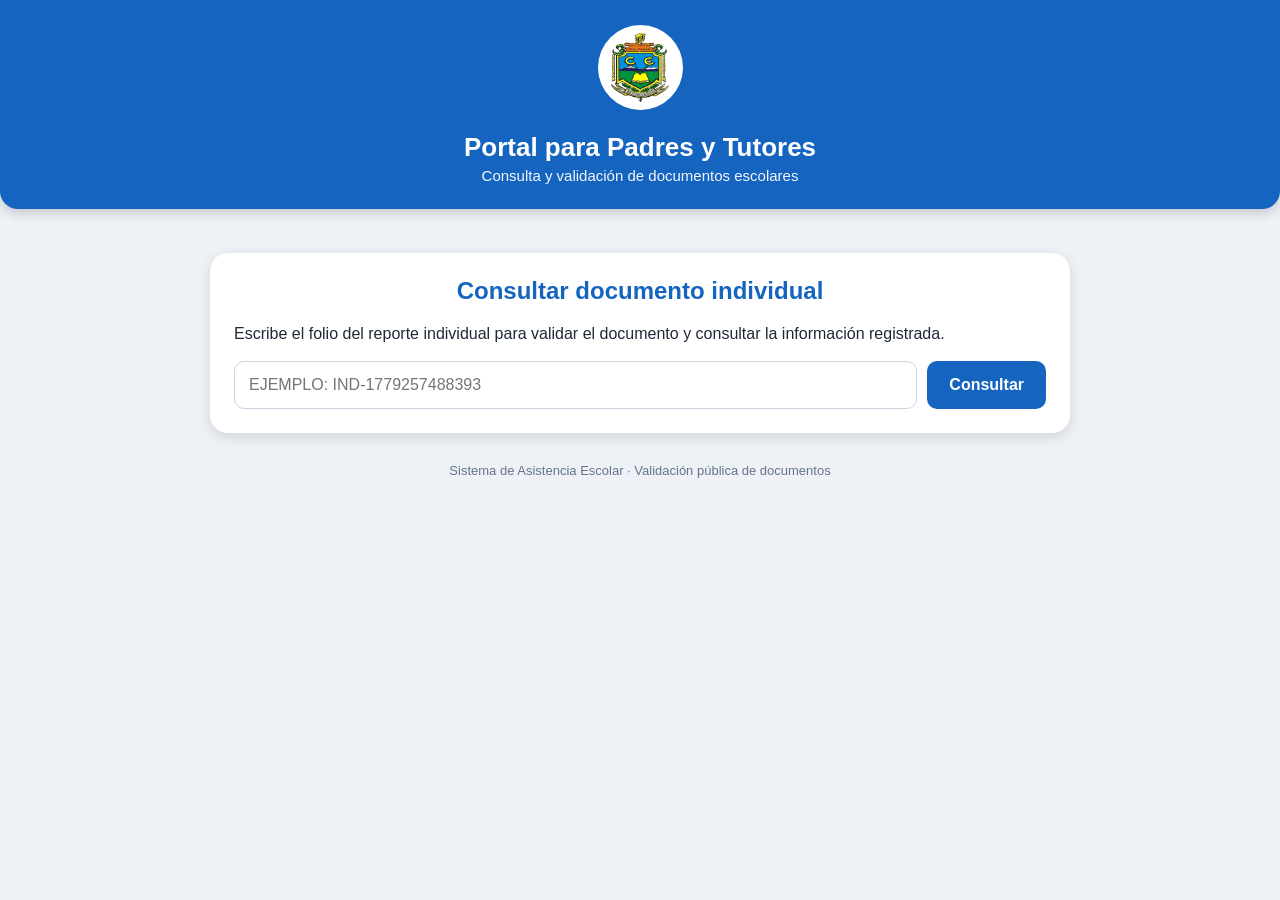
==== portal.html @ acc7adaa "Update API endpoint in portal.html" ====
<!DOCTYPE html>
<html lang="es">
<head>
  <meta charset="UTF-8">
  <title>Portal para Padres | Sistema de Asistencia Escolar</title>
  <meta name="viewport" content="width=device-width, initial-scale=1.0">

  <style>
    *{
      box-sizing:border-box;
    }

    body{
      margin:0;
      font-family:Arial, sans-serif;
      background:#eef2f7;
      color:#1f2937;
    }

    .contenedor{
      max-width:900px;
      margin:0 auto;
      padding:20px;
    }

    .header{
      background:#1565c0;
      color:white;
      padding:25px 20px;
      text-align:center;
      border-radius:0 0 18px 18px;
      box-shadow:0 4px 12px rgba(0,0,0,0.18);
    }

    .header img{
      width:85px;
      height:85px;
      object-fit:contain;
      margin-bottom:10px;
      background:white;
      border-radius:50%;
      padding:8px;
    }

    .header h1{
      margin:8px 0 4px;
      font-size:26px;
    }

    .header p{
      margin:0;
      font-size:15px;
      opacity:0.95;
    }

    .card{
      background:white;
      margin-top:24px;
      padding:24px;
      border-radius:18px;
      box-shadow:0 4px 14px rgba(0,0,0,0.12);
    }

    .card h2{
      margin-top:0;
      color:#1565c0;
      text-align:center;
    }

    .buscador{
      display:flex;
      gap:10px;
      flex-wrap:wrap;
      margin-top:18px;
    }

    input{
      flex:1;
      min-width:240px;
      padding:14px;
      border:1px solid #cbd5e1;
      border-radius:10px;
      font-size:16px;
      text-transform:uppercase;
    }

    button{
      padding:14px 22px;
      border:none;
      border-radius:10px;
      background:#1565c0;
      color:white;
      font-size:16px;
      font-weight:bold;
      cursor:pointer;
    }

    button:hover{
      background:#0d47a1;
    }

    .mensaje{
      margin-top:18px;
      padding:14px;
      border-radius:10px;
      display:none;
      text-align:center;
      font-weight:bold;
    }

    .info{
      background:#e3f2fd;
      color:#0d47a1;
    }

    .error{
      background:#ffebee;
      color:#b71c1c;
    }

    .exito{
      background:#e8f5e9;
      color:#1b5e20;
    }

    .resultado{
      margin-top:20px;
      display:none;
    }

    .validacion{
      text-align:center;
      padding:18px;
      border-radius:14px;
      background:#e8f5e9;
      color:#1b5e20;
      font-size:20px;
      font-weight:bold;
      margin-bottom:18px;
    }

    .datos{
      display:grid;
      grid-template-columns:repeat(auto-fit, minmax(220px, 1fr));
      gap:14px;
    }

    .dato{
      background:#f8fafc;
      padding:16px;
      border-radius:12px;
      border:1px solid #e2e8f0;
    }

    .dato strong{
      display:block;
      color:#1565c0;
      margin-bottom:6px;
      font-size:14px;
    }

    .dato span{
      font-size:16px;
      word-break:break-word;
    }

    .acciones{
      margin-top:22px;
      text-align:center;
    }

    .btn-pdf{
      display:inline-block;
      padding:14px 24px;
      background:#2e7d32;
      color:white;
      text-decoration:none;
      border-radius:10px;
      font-weight:bold;
    }

    .btn-pdf:hover{
      background:#1b5e20;
    }

    .footer{
      text-align:center;
      margin-top:30px;
      color:#64748b;
      font-size:13px;
    }

    @media(max-width:600px){
      .header h1{
        font-size:22px;
      }

      .card{
        padding:18px;
      }

      button{
        width:100%;
      }
    }
  </style>
</head>

<body>

  <div class="header">
    <img src="logo.png" alt="Logo">
    <h1>Portal para Padres y Tutores</h1>
    <p>Consulta y validación de documentos escolares</p>
  </div>

  <div class="contenedor">

    <div class="card">
      <h2>Consultar documento individual</h2>

      <p>
        Escribe el folio del reporte individual para validar el documento
        y consultar la información registrada.
      </p>

      <div class="buscador">
        <input
          type="text"
          id="folio"
          placeholder="Ejemplo: IND-1779257488393">

        <button onclick="consultarFolio()">
          Consultar
        </button>
      </div>

      <div id="mensaje" class="mensaje"></div>

      <div id="resultado" class="resultado">

        <div class="validacion">
          ✅ Documento válido
        </div>

        <div class="datos">

          <div class="dato">
            <strong>Folio</strong>
            <span id="datoFolio"></span>
          </div>

          <div class="dato">
            <strong>Alumno</strong>
            <span id="datoAlumno"></span>
          </div>

          <div class="dato">
            <strong>Grupo</strong>
            <span id="datoGrupo"></span>
          </div>

          <div class="dato">
            <strong>Tipo de documento</strong>
            <span id="datoTipo"></span>
          </div>

          <div class="dato">
            <strong>Fecha</strong>
            <span id="datoFecha"></span>
          </div>

          <div class="dato">
            <strong>Generado por</strong>
            <span id="datoDocente"></span>
          </div>

        </div>

        <div class="acciones">
          <a
            id="btnAbrirPDF"
            class="btn-pdf"
            href="#"
            target="_blank">
            Abrir PDF
          </a>
        </div>

      </div>
    </div>

    <div class="footer">
      Sistema de Asistencia Escolar · Validación pública de documentos
    </div>

  </div>

  <script>
    const API =
      'https://script.google.com/macros/s/AKfycbw3SN0T6jlymJWh9-bST3MFYg4SYyhgJ2XizvouKgomrdUeMs_gqki7uRPgdF3ndsiT/exec';

    function mostrarMensaje(texto, tipo){

      const mensaje =
        document.getElementById('mensaje');

      mensaje.textContent = texto;
      mensaje.className = 'mensaje ' + tipo;
      mensaje.style.display = 'block';
    }

    function ocultarMensaje(){

      const mensaje =
        document.getElementById('mensaje');

      mensaje.style.display = 'none';
      mensaje.textContent = '';
    }

    function formatearFecha(fecha){

      if(!fecha){
        return 'Sin fecha';
      }

      const fechaObj =
        new Date(fecha);

      if(isNaN(fechaObj.getTime())){
        return fecha;
      }

      return fechaObj.toLocaleDateString(
        'es-MX',
        {
          day:'2-digit',
          month:'2-digit',
          year:'numeric'
        }
      );
    }

    async function consultarFolio(){

      const folio =
        document.getElementById('folio')
          .value
          .trim()
          .toUpperCase();

      const resultado =
        document.getElementById('resultado');

      resultado.style.display = 'none';
      ocultarMensaje();

      if(!folio){

        mostrarMensaje(
          'Escribe un folio para consultar.',
          'info'
        );

        return;
      }

      if(!folio.startsWith('IND-')){

        mostrarMensaje(
          'Este portal consulta reportes individuales. El folio debe iniciar con IND-.',
          'info'
        );

        return;
      }

      mostrarMensaje(
        'Consultando documento...',
        'info'
      );

      try{

        const respuesta =
          await fetch(
            API +
            '?accion=validarPDF' +
            '&folio=' +
            encodeURIComponent(folio)
          );

        const datos =
          await respuesta.json();

        if(!datos.encontrado){

          resultado.style.display = 'none';

          mostrarMensaje(
            'Documento no encontrado. Revisa el folio.',
            'error'
          );

          return;
        }

        document.getElementById('datoFolio').textContent =
          datos.folio || folio;

        document.getElementById('datoAlumno').textContent =
          datos.alumno || 'Sin alumno registrado';

        document.getElementById('datoGrupo').textContent =
          datos.grupo || 'Sin grupo';

        document.getElementById('datoTipo').textContent =
          datos.tipo || 'Sin tipo';

        document.getElementById('datoFecha').textContent =
          formatearFecha(datos.fecha);

        document.getElementById('datoDocente').textContent =
          datos.docente || datos.generadoPor || 'Sin dato';

        const btnPDF =
          document.getElementById('btnAbrirPDF');

        if(datos.url){

          btnPDF.href = datos.url;
          btnPDF.style.display = 'inline-block';

        }else{

          btnPDF.style.display = 'none';
        }

        ocultarMensaje();

        resultado.style.display = 'block';

      }catch(error){

        console.error(error);

        resultado.style.display = 'none';

        mostrarMensaje(
          'Error de conexión al consultar el documento.',
          'error'
        );
      }
    }

    document
      .getElementById('folio')
      .addEventListener('keydown', function(event){

        if(event.key === 'Enter'){
          consultarFolio();
        }
      });
  </script>

</body>
</html>
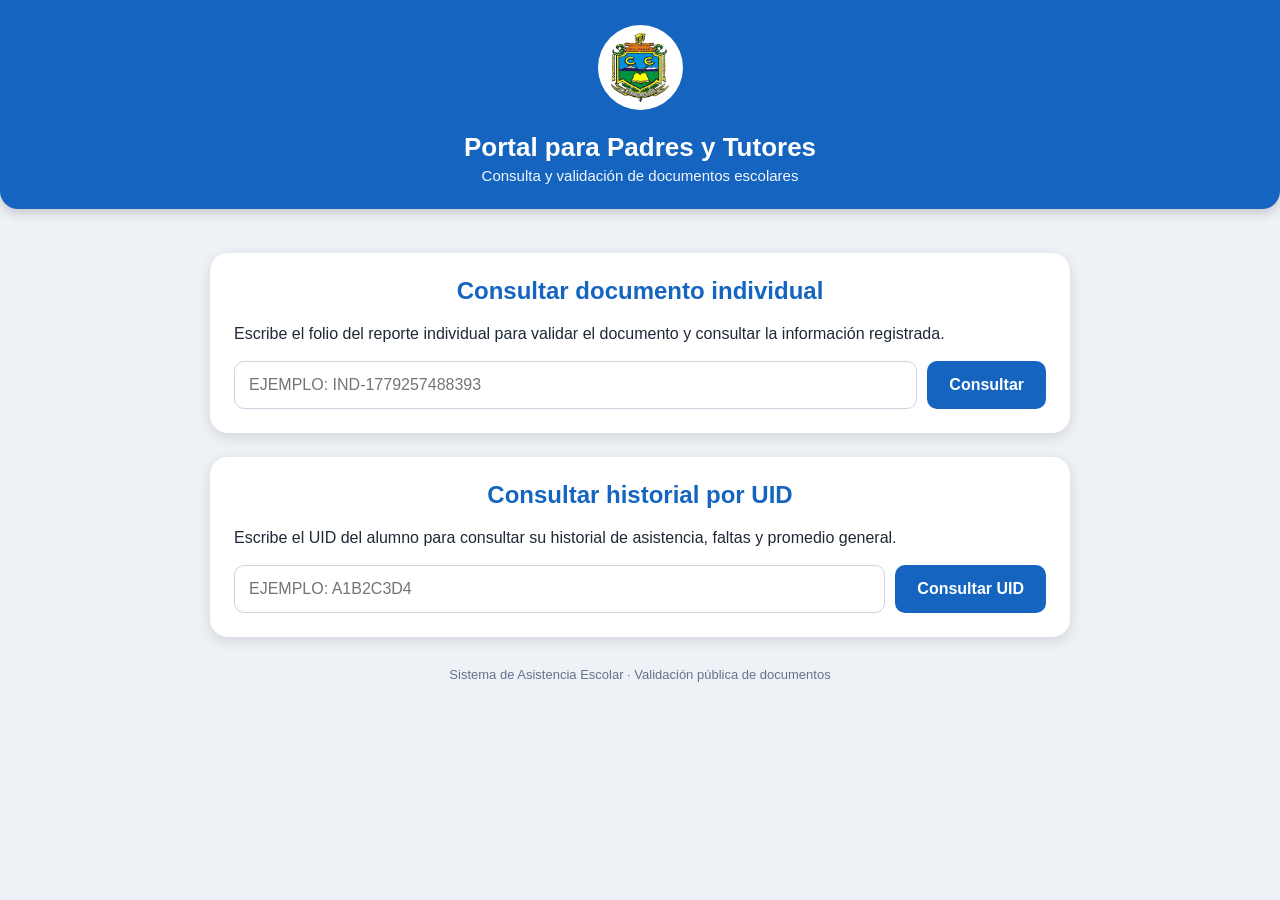
==== commit 4b6de27a: "Add UID consultation feature to portal.html" ====
--- a/portal.html
+++ b/portal.html
@@ -290,6 +290,77 @@
       </div>
     </div>
 
+<div class="card">
+  <h2>Consultar historial por UID</h2>
+
+  <p>
+    Escribe el UID del alumno para consultar su historial de asistencia,
+    faltas y promedio general.
+  </p>
+
+  <div class="buscador">
+    <input
+      type="text"
+      id="uidAlumno"
+      placeholder="Ejemplo: A1B2C3D4">
+
+    <button onclick="consultarUID()">
+      Consultar UID
+    </button>
+  </div>
+
+  <div id="mensajeUID" class="mensaje"></div>
+
+  <div id="resultadoUID" class="resultado">
+
+    <div class="validacion">
+      📘 Historial del alumno
+    </div>
+
+    <div class="datos">
+
+      <div class="dato">
+        <strong>UID</strong>
+        <span id="uidDato"></span>
+      </div>
+
+      <div class="dato">
+        <strong>Alumno</strong>
+        <span id="uidAlumnoDato"></span>
+      </div>
+
+      <div class="dato">
+        <strong>Grupo</strong>
+        <span id="uidGrupoDato"></span>
+      </div>
+
+      <div class="dato">
+        <strong>Asistencias</strong>
+        <span id="uidAsistenciasDato"></span>
+      </div>
+
+      <div class="dato">
+        <strong>Faltas</strong>
+        <span id="uidFaltasDato"></span>
+      </div>
+
+      <div class="dato">
+        <strong>Promedio</strong>
+        <span id="uidPromedioDato"></span>
+      </div>
+
+    </div>
+
+    <h3 style="margin-top:24px; color:#1565c0;">
+      Registros de asistencia
+    </h3>
+
+    <div id="tablaHistorialUID"></div>
+
+  </div>
+</div>
+
+    
     <div class="footer">
       Sistema de Asistencia Escolar · Validación pública de documentos
     </div>
@@ -298,7 +369,7 @@
 
   <script>
     const API =
-      'https://script.google.com/macros/s/AKfycbw3SN0T6jlymJWh9-bST3MFYg4SYyhgJ2XizvouKgomrdUeMs_gqki7uRPgdF3ndsiT/exec';
+      'https://script.google.com/macros/s/AKfycbz8Erd2qt4Ea8fkjc4IddMC4qNx_LyFHqqEnBpmcF-JxG88NvEQdpFg-i9RkdF5KbSt/exec';
 
     function mostrarMensaje(texto, tipo){
 
@@ -462,6 +533,203 @@
           consultarFolio();
         }
       });
+
+function mostrarMensajeUID(texto, tipo){
+
+  const mensaje =
+    document.getElementById('mensajeUID');
+
+  mensaje.textContent = texto;
+  mensaje.className = 'mensaje ' + tipo;
+  mensaje.style.display = 'block';
+}
+
+function ocultarMensajeUID(){
+
+  const mensaje =
+    document.getElementById('mensajeUID');
+
+  mensaje.style.display = 'none';
+  mensaje.textContent = '';
+}
+
+function formatearHora(valor){
+
+  if(!valor){
+    return 'S/I';
+  }
+
+  const horaObj =
+    new Date(valor);
+
+  if(isNaN(horaObj.getTime())){
+    return 'S/I';
+  }
+
+  return horaObj.toLocaleTimeString(
+    'es-MX',
+    {
+      hour:'2-digit',
+      minute:'2-digit'
+    }
+  );
+}
+
+async function consultarUID(){
+
+  const uid =
+    document.getElementById('uidAlumno')
+      .value
+      .trim()
+      .toUpperCase();
+
+  const resultado =
+    document.getElementById('resultadoUID');
+
+  resultado.style.display = 'none';
+  ocultarMensajeUID();
+
+  if(!uid){
+
+    mostrarMensajeUID(
+      'Escribe el UID del alumno.',
+      'info'
+    );
+
+    return;
+  }
+
+  mostrarMensajeUID(
+    'Consultando historial...',
+    'info'
+  );
+
+  try{
+
+    const respuesta =
+      await fetch(
+        API +
+        '?accion=historialIndividual' +
+        '&uid=' +
+        encodeURIComponent(uid)
+      );
+
+    const datos =
+      await respuesta.json();
+
+    if(!datos || !datos.nombre){
+
+      mostrarMensajeUID(
+        'No se encontró un alumno con ese UID.',
+        'error'
+      );
+
+      return;
+    }
+
+    document.getElementById('uidDato').textContent =
+      datos.uid || uid;
+
+    document.getElementById('uidAlumnoDato').textContent =
+      datos.nombre || 'Sin nombre';
+
+    document.getElementById('uidGrupoDato').textContent =
+      (datos.grado || '') + ' ' + (datos.grupo || '');
+
+    document.getElementById('uidAsistenciasDato').textContent =
+      datos.asistencias || 0;
+
+    document.getElementById('uidFaltasDato').textContent =
+      datos.faltas || 0;
+
+    document.getElementById('uidPromedioDato').textContent =
+      (datos.porcentaje || 0) + '%';
+
+    pintarTablaHistorialUID(datos.historial || []);
+
+    ocultarMensajeUID();
+
+    resultado.style.display = 'block';
+
+  }catch(error){
+
+    console.error(error);
+
+    mostrarMensajeUID(
+      'Error de conexión al consultar el UID.',
+      'error'
+    );
+  }
+}
+
+function pintarTablaHistorialUID(historial){
+
+  const contenedor =
+    document.getElementById('tablaHistorialUID');
+
+  if(!historial || historial.length === 0){
+
+    contenedor.innerHTML = `
+      <p class="mensaje-vacio">
+        Este alumno no tiene registros de asistencia.
+      </p>
+    `;
+
+    return;
+  }
+
+  let html = `
+    <table style="
+      width:100%;
+      border-collapse:collapse;
+      margin-top:12px;
+      background:white;
+    ">
+      <tr>
+        <th style="padding:10px; background:#1565c0; color:white;">Fecha</th>
+        <th style="padding:10px; background:#1565c0; color:white;">Hora</th>
+        <th style="padding:10px; background:#1565c0; color:white;">Estado</th>
+        <th style="padding:10px; background:#1565c0; color:white;">Puntualidad</th>
+      </tr>
+  `;
+
+  historial.forEach(registro => {
+
+    html += `
+      <tr>
+        <td style="padding:9px; border:1px solid #cbd5e1; text-align:center;">
+          ${formatearFecha(registro.fecha)}
+        </td>
+
+        <td style="padding:9px; border:1px solid #cbd5e1; text-align:center;">
+          ${formatearHora(registro.hora)}
+        </td>
+
+        <td style="padding:9px; border:1px solid #cbd5e1; text-align:center;">
+          ${registro.estado || 'Sin dato'}
+        </td>
+
+        <td style="padding:9px; border:1px solid #cbd5e1; text-align:center;">
+          ${registro.puntualidad || 'Sin dato'}
+        </td>
+      </tr>
+    `;
+  });
+
+  html += `</table>`;
+
+  contenedor.innerHTML = html;
+}
+
+document
+  .getElementById('uidAlumno')
+  .addEventListener('keydown', function(event){
+
+    if(event.key === 'Enter'){
+      consultarUID();
+    }
+  });
+    
   </script>
 
 </body>
